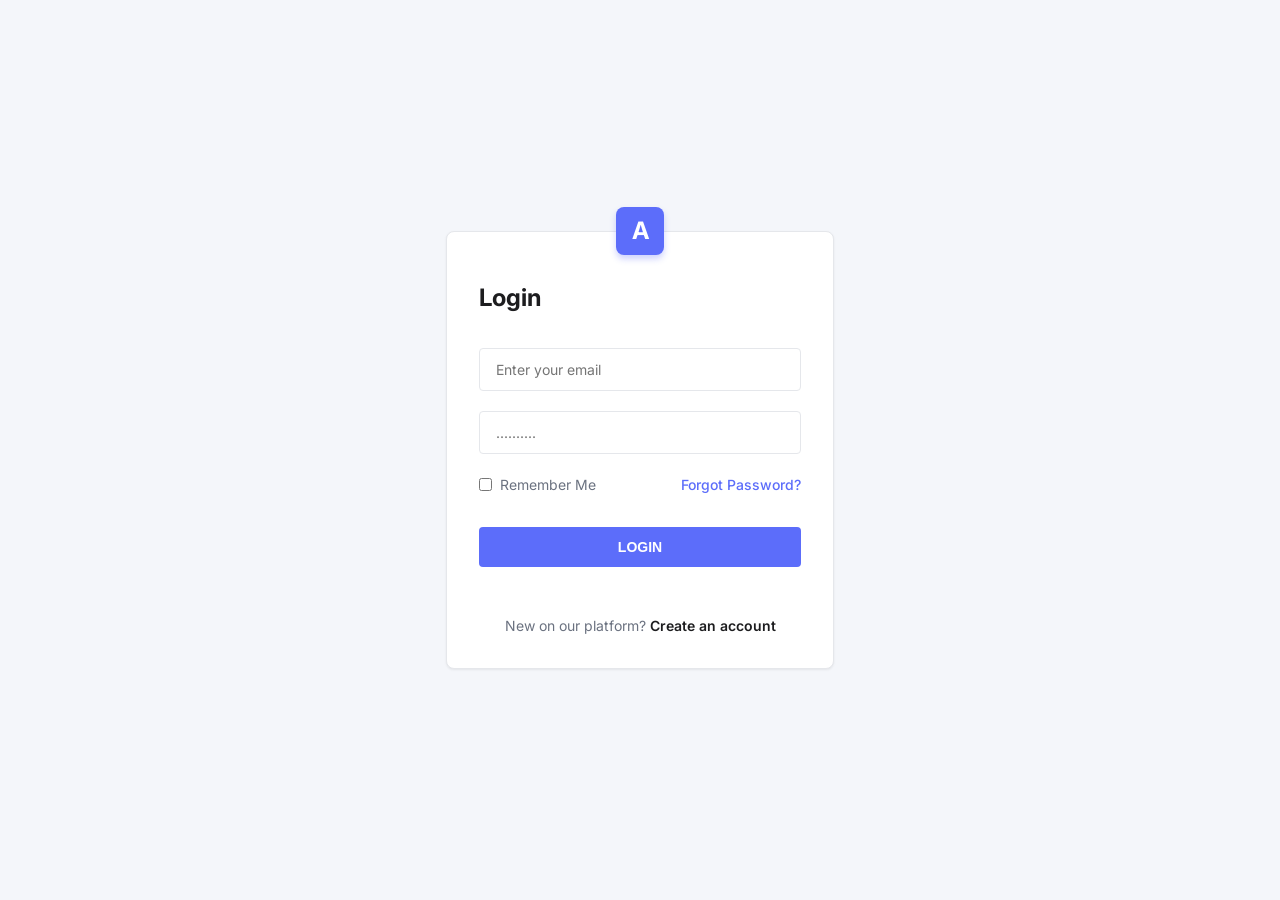
==== dashboard-admin/assessments.html @ 437afd2f "feat: Finalize Admin Dashboard with User Journey & Analytics" ====
<!DOCTYPE html>
<html lang="en">
<head>
  <meta charset="UTF-8" />
  <meta name="viewport" content="width=device-width, initial-scale=1.0" />
  <title>Assessments - Abrag Admin</title>
  <link href='https://unpkg.com/boxicons@2.1.4/css/boxicons.min.css' rel='stylesheet'>
  <link rel="stylesheet" href="styles.css" />
  <style>
    /* KPI Cards Row */
    .kpi-row { display: grid; grid-template-columns: repeat(4, 1fr); gap: 1rem; margin-bottom: 1.75rem; }
    .kpi-mini { background: var(--bg-surface); border-radius: 10px; padding: 1rem 1.25rem; border: 1px solid var(--border-color); }
    .kpi-mini .kpi-label { font-size: 0.75rem; color: var(--text-muted); text-transform: uppercase; letter-spacing: 0.05em; margin-bottom: 0.35rem; }
    .kpi-mini .kpi-value { font-size: 1.6rem; font-weight: 700; color: var(--text-main); line-height: 1; }
    .kpi-mini .kpi-sub { font-size: 0.75rem; color: var(--text-muted); margin-top: 0.3rem; }
    /* Journey Table */
    .journey-table { width: 100%; border-collapse: collapse; font-size: 0.875rem; }
    .journey-table th { text-align: left; font-size: 0.72rem; text-transform: uppercase; letter-spacing: 0.06em; color: var(--text-muted); padding: 0.65rem 1rem; border-bottom: 1px solid var(--border-color); font-weight: 600; background: var(--bg-body); }
    .journey-table td { padding: 0.85rem 1rem; border-bottom: 1px solid var(--border-color); vertical-align: middle; color: var(--text-main); }
    .journey-table tr:last-child td { border-bottom: none; }
    .journey-table tr:hover td { background: rgba(99,102,241,0.04); }
    /* Stage Checkmarks */
    .stages-row { display: flex; align-items: center; gap: 6px; }
    .stage-chip { width: 32px; height: 32px; border-radius: 8px; display: flex; align-items: center; justify-content: center; font-size: 0.95rem; flex-shrink: 0; position: relative; }
    .stage-chip.done { background: #d1fae5; }
    .stage-chip.done i { color: #059669; }
    .stage-chip.todo { background: var(--bg-body); border: 1.5px dashed var(--border-color); }
    .stage-chip.todo i { color: var(--text-muted); opacity: 0.5; }
    .stage-arrow { color: var(--border-color); font-size: 0.85rem; }
    /* Progress Bar */
    .prog-wrap { display: flex; align-items: center; gap: 0.5rem; }
    .prog-bar { flex: 1; height: 6px; border-radius: 3px; background: var(--bg-body); overflow: hidden; }
    .prog-fill { height: 100%; border-radius: 3px; background: linear-gradient(90deg, #6366f1, #4f46e5); transition: width 0.6s ease; }
    .prog-fill.full { background: linear-gradient(90deg, #10b981, #059669); }
    .prog-txt { font-size: 0.75rem; color: var(--text-muted); min-width: 32px; text-align: right; }
    /* User cell */
    .user-cell { display: flex; flex-direction: column; }
    .user-cell .uname { font-weight: 600; margin-bottom: 2px; }
    .user-cell .uemail { font-size: 0.76rem; color: var(--text-muted); }
    /* Video badge */
    .badge-video-yes { background: #d1fae5; color: #065f46; padding: 0.2rem 0.6rem; border-radius: 99px; font-size: 0.72rem; font-weight: 600; }
    .badge-video-no { background: var(--bg-body); color: var(--text-muted); padding: 0.2rem 0.6rem; border-radius: 99px; font-size: 0.72rem; font-weight: 600; border: 1px solid var(--border-color); }
    /* Tab Bar */
    .tab-bar { display: flex; gap: 2px; background: var(--bg-body); border: 1px solid var(--border-color); border-radius: 8px; padding: 3px; margin-bottom: 1.5rem; width: fit-content; }
    .tab-btn { padding: 0.45rem 1.1rem; border-radius: 6px; font-size: 0.84rem; font-weight: 500; cursor: pointer; border: none; background: transparent; color: var(--text-muted); transition: all 0.15s; }
    .tab-btn.active { background: var(--bg-surface); color: var(--text-main); box-shadow: 0 1px 3px rgba(0,0,0,0.08); }
    .empty-msg { text-align: center; padding: 3rem; color: var(--text-muted); }
    /* Data Table (from old design) */
    .table-card { background: var(--bg-surface); border-radius: 12px; border: 1px solid var(--border-color); overflow: hidden; margin-top: 1rem; }
    .table-controls { padding: 1.25rem 1.5rem; display: flex; justify-content: space-between; align-items: center; border-bottom: 1px solid var(--border-color); }
    .filters { display: flex; gap: 0.75rem; }
    .filters select { padding: 0.4rem 0.75rem; border-radius: 6px; border: 1px solid var(--border-color); background: var(--bg-body); color: var(--text-main); font-size: 0.85rem; }
    .data-table { width: 100%; border-collapse: collapse; font-size: 0.9rem; }
    .data-table th { text-align: left; padding: 1rem 1.5rem; font-size: 0.75rem; text-transform: uppercase; color: var(--text-muted); border-bottom: 1px solid var(--border-color); background: var(--bg-body); font-weight: 600; letter-spacing: 0.05em; }
    .data-table td { padding: 1rem 1.5rem; border-bottom: 1px solid var(--border-color); color: var(--text-main); vertical-align: middle; }
    .data-table tr:hover td { background: var(--bg-body); }
    .badge { padding: 0.25rem 0.75rem; border-radius: 99px; font-size: 0.75rem; font-weight: 600; text-transform: uppercase; letter-spacing: 0.05em; }
    .type-psychology { background: #e0e7ff; color: #4338ca; }
    .type-neuroscience { background: #cffafe; color: #0891b2; }
    .type-letter { background: #fef3c7; color: #b45309; }
    .type-astrology { background: #f3e8ff; color: #7e22ce; }
    .type-comprehensive { background: #d1fae5; color: #047857; }
    .action-btn { background: none; border: none; font-size: 0.85rem; cursor: pointer; display: inline-flex; align-items: center; gap: 0.4rem; padding: 0.4rem 0.8rem; border-radius: 6px; font-weight: 500; transition: all 0.2s; }
    .view-btn { color: #6366f1; background: #e0e7ff; }
    .delete-btn { color: #ef4444; background: #fee2e2; }
    /* Type breakdown inside KPI */
    .type-breakdown { display: flex; flex-direction: column; gap: 4px; margin-top: 0.4rem; }
    .type-row { display: flex; align-items: center; justify-content: space-between; font-size: 0.73rem; gap: 6px; }
    .type-row .type-name { color: var(--text-muted); white-space: nowrap; }
    .type-row .type-bar { flex: 1; height: 5px; border-radius: 3px; background: var(--bg-body); overflow: hidden; }
    .type-row .type-fill { height: 100%; border-radius: 3px; }
    .type-row .type-cnt { color: var(--text-main); font-weight: 600; min-width: 20px; text-align: right; }
  </style>
</head>
<body>
  <div class="app-layout">
    <aside class="sidebar" id="sidebar">
      <div class="sidebar-logo">ABRAG</div>
      <nav class="nav-menu">
        <a href="dashboard.html" class="nav-item"><i class='bx bx-desktop'></i> Dashboard</a>
        <div class="nav-divider"></div>
        <a href="users.html" class="nav-item"><i class='bx bx-group'></i> Users</a>
        <a href="assessments.html" class="nav-item active"><i class='bx bx-book-open'></i> Assessments</a>
        <a href="videos.html" class="nav-item"><i class='bx bx-video'></i> Videos</a>
        <div class="nav-divider"></div>
        <a href="settings.html" class="nav-item"><i class='bx bx-server'></i> System Health</a>
        <div class="nav-divider"></div>
        <a href="#" class="nav-item nav-logout" onclick="logout()"><i class='bx bx-log-out'></i> Logout</a>
      </nav>
    </aside>

    <main class="main-content">
      <header class="top-header">
        <div class="header-left">
          <button class="btn-icon" id="toggleSidebar"><i class='bx bx-menu'></i></button>
        </div>
        <div class="header-right">
          <button class="btn-icon" id="toggleTheme"><i class='bx bx-moon'></i></button>
          <div class="user-profile"><div class="avatar"><i class='bx bx-user'></i></div></div>
        </div>
      </header>

      <div class="dashboard-body">
        <div class="dashboard-header-info">
          <div class="breadcrumb"><strong>Assessments</strong> <span>|</span> User Journey Tracker</div>
        </div>

        <!-- KPI Row -->
        <div class="kpi-row">
          <div class="kpi-mini">
            <div class="kpi-label"><i class='bx bx-group'></i> Users Assessed</div>
            <div class="kpi-value" id="kpiUsersAssessed">—</div>
            <div class="kpi-sub">Started at least 1 stage</div>
          </div>
          <div class="kpi-mini" style="grid-column: span 2;">
            <div class="kpi-label"><i class='bx bx-book-open'></i> Assessments by Type</div>
            <div class="type-breakdown" id="kpiTypeBreakdown">
              <div style="color:var(--text-muted);font-size:0.8rem;">Loading...</div>
            </div>
          </div>
          <div class="kpi-mini">
            <div class="kpi-label"><i class='bx bx-trophy'></i> Fully Completed</div>
            <div class="kpi-value" id="kpiCompleted">—</div>
            <div class="kpi-sub">All 5 stages done</div>
          </div>
          <div class="kpi-mini">
            <div class="kpi-label"><i class='bx bx-video'></i> With Video</div>
            <div class="kpi-value" id="kpiVideo">—</div>
            <div class="kpi-sub">Generated comprehensive video</div>
          </div>
        </div>

        <!-- Tab Bar -->
        <div class="tab-bar">
          <button class="tab-btn active" onclick="switchTab('journey', this)"><i class='bx bx-map-alt'></i> Journey View</button>
          <button class="tab-btn" onclick="switchTab('records', this)"><i class='bx bx-list-ul'></i> All Records</button>
        </div>

        <!-- JOURNEY VIEW TAB -->
        <div id="tabJourney">
          <div class="table-card">
            <table class="journey-table">
              <thead>
                <tr>
                  <th style="width: 220px;">User</th>
                  <th>Journey Progress</th>
                  <th style="width: 100px;">Stages</th>
                  <th style="width: 80px;">Video</th>
                  <th style="width: 120px;">Last Active</th>
                </tr>
              </thead>
              <tbody id="journeyTableBody">
                <tr><td colspan="5" class="empty-msg"><i class='bx bx-loader-alt bx-spin'></i> Loading...</td></tr>
              </tbody>
            </table>
          </div>
        </div>

        <!-- ALL RECORDS TAB -->
        <div id="tabRecords" style="display:none;">
          <div class="table-card">
            <div class="table-controls">
              <h2 style="font-size: 1rem; font-weight: 600;">All Assessment Records</h2>
              <div class="filters">
                <select id="typeFilter" onchange="filterRecords()">
                  <option value="all">All Types</option>
                  <option value="psychology">Psychology</option>
                  <option value="neuroscience">Neuroscience</option>
                  <option value="letter">Letter</option>
                  <option value="astrology">Astrology</option>
                  <option value="comprehensive">Comprehensive</option>
                </select>
                <select id="videoFilter" onchange="filterRecords()">
                  <option value="all">All</option>
                  <option value="yes">Has Video</option>
                  <option value="no">No Video</option>
                </select>
              </div>
            </div>
            <table class="data-table">
              <thead>
                <tr>
                  <th>Date</th>
                  <th>User</th>
                  <th>Type</th>
                  <th>Video</th>
                  <th>Actions</th>
                </tr>
              </thead>
              <tbody id="recordsTableBody">
                <tr><td colspan="5" class="empty-msg"><i class='bx bx-loader-alt bx-spin'></i> Loading...</td></tr>
              </tbody>
            </table>
          </div>
        </div>

      </div>
    </main>
  </div>

  <!-- Result Modal -->
  <div id="resultModal" style="display:none;position:fixed;inset:0;background:rgba(0,0,0,0.5);z-index:1000;display:none;align-items:center;justify-content:center;">
    <div style="background:var(--bg-surface);border-radius:12px;padding:2rem;max-width:700px;width:95%;max-height:80vh;overflow-y:auto;position:relative;">
      <button onclick="closeModal()" style="position:absolute;top:1rem;right:1rem;background:none;border:none;font-size:1.4rem;cursor:pointer;color:var(--text-muted);">×</button>
      <h3 style="margin-bottom:1rem;font-size:1rem;" id="modalTitle">Assessment Result</h3>
      <pre id="modalContent" style="font-size:0.78rem;background:var(--bg-body);padding:1rem;border-radius:8px;overflow:auto;max-height:50vh;white-space:pre-wrap;"></pre>
    </div>
  </div>

  <script src="app.js"></script>
  <script>
    const STAGES = ['psychology', 'neuroscience', 'letter', 'astrology', 'comprehensive'];
    const STAGE_ICONS = { psychology: 'bx-brain', neuroscience: 'bx-network-chart', letter: 'bx-text', astrology: 'bx-star', comprehensive: 'bx-trophy' };
    const STAGE_LABELS = { psychology: 'Psychology', neuroscience: 'Neuroscience', letter: 'Letter', astrology: 'Astrology', comprehensive: 'Comprehensive' };

    let allRecords = [];
    let currentTab = 'journey';

    document.addEventListener('DOMContentLoaded', () => {
      requireAuth();
      loadJourney();
      loadRecords();
    });

    function switchTab(tab, btn) {
      currentTab = tab;
      document.querySelectorAll('.tab-btn').forEach(b => b.classList.remove('active'));
      btn.classList.add('active');
      document.getElementById('tabJourney').style.display = tab === 'journey' ? '' : 'none';
      document.getElementById('tabRecords').style.display = tab === 'records' ? '' : 'none';
    }

    async function loadJourney() {
      try {
        const res = await apiFetch('/admin/assessments/journey');
        if (!res) return;
        const data = await res.json();

        // KPIs
        document.getElementById('kpiUsersAssessed').textContent = data.length;
        const fullyDone = data.filter(u => u.completed_count === 5).length;
        document.getElementById('kpiCompleted').textContent = fullyDone;
        const withVideo = data.filter(u => u.has_video).length;
        document.getElementById('kpiVideo').textContent = withVideo;

        const tbody = document.getElementById('journeyTableBody');
        if (!data.length) {
          tbody.innerHTML = `<tr><td colspan="5" class="empty-msg">No assessments found yet.</td></tr>`;
          return;
        }

        tbody.innerHTML = data.map(user => {
          const stagesHtml = STAGES.map((stage, i) => {
            const done = user.stages[stage];
            const arrow = i < STAGES.length - 1 ? `<i class='bx bx-chevron-right stage-arrow'></i>` : '';
            return `
              <div class="stage-chip ${done ? 'done' : 'todo'}" title="${STAGE_LABELS[stage]}">
                <i class='bx ${STAGE_ICONS[stage]}'></i>
              </div>${arrow}
            `;
          }).join('');

          const pct = Math.round((user.completed_count / user.total_stages) * 100);
          const isFull = user.completed_count === user.total_stages;
          const lastActive = user.last_activity
            ? new Date(user.last_activity).toLocaleDateString('en', { month: 'short', day: 'numeric' })
            : '—';

          return `
            <tr>
              <td>
                <div class="user-cell">
                  <span class="uname">${user.name}</span>
                  <span class="uemail">${user.email}</span>
                </div>
              </td>
              <td>
                <div style="display: flex; flex-direction: column; gap: 0.4rem;">
                  <div class="stages-row">${stagesHtml}</div>
                  <div class="prog-wrap">
                    <div class="prog-bar">
                      <div class="prog-fill ${isFull ? 'full' : ''}" style="width:${pct}%"></div>
                    </div>
                    <span class="prog-txt">${pct}%</span>
                  </div>
                </div>
              </td>
              <td style="font-size: 0.8rem; font-weight: 600; color: ${isFull ? '#059669' : 'var(--text-muted)'};">
                ${user.completed_count} / ${user.total_stages}
              </td>
              <td>
                <span class="${user.has_video ? 'badge-video-yes' : 'badge-video-no'}">
                  ${user.has_video ? '🎬 Yes' : '—'}
                </span>
              </td>
              <td style="font-size: 0.78rem; color: var(--text-muted);">${lastActive}</td>
            </tr>
          `;
        }).join('');

      } catch (e) {
        console.error('Journey load error:', e);
      }
    }

    async function loadRecords() {
      try {
        const res = await apiFetch('/admin/assessments');
        if (!res) return;
        allRecords = await res.json();

        // Per-type breakdown KPI
        const TYPE_COLORS = {
          psychology:   '#6366f1',
          neuroscience: '#06b6d4',
          letter:       '#f59e0b',
          astrology:    '#8b5cf6',
          comprehensive:'#10b981'
        };
        const typeCounts = {};
        STAGES.forEach(s => typeCounts[s] = 0);
        allRecords.forEach(r => {
          const t = r.type ? r.type.toLowerCase() : 'other';
          if (typeCounts[t] !== undefined) typeCounts[t]++;
        });
        const maxCount = Math.max(...Object.values(typeCounts), 1);
        const breakdownEl = document.getElementById('kpiTypeBreakdown');
        breakdownEl.innerHTML = STAGES.map(stage => {
          const count = typeCounts[stage] || 0;
          const pct = Math.round((count / maxCount) * 100);
          const color = TYPE_COLORS[stage] || '#6366f1';
          return `
            <div class="type-row">
              <span class="type-name">${STAGE_LABELS[stage]}</span>
              <div class="type-bar"><div class="type-fill" style="width:${pct}%;background:${color};"></div></div>
              <span class="type-cnt">${count}</span>
            </div>
          `;
        }).join('');

        renderRecords(allRecords);
      } catch (e) {
        console.error('Records load error:', e);
      }
    }

    function filterRecords() {
      const type = document.getElementById('typeFilter').value;
      const video = document.getElementById('videoFilter').value;
      let filtered = allRecords;
      if (type !== 'all') filtered = filtered.filter(r => r.type === type);
      if (video === 'yes') filtered = filtered.filter(r => r.has_video);
      if (video === 'no') filtered = filtered.filter(r => !r.has_video);
      renderRecords(filtered);
    }

    function renderRecords(records) {
      const tbody = document.getElementById('recordsTableBody');
      if (!records.length) {
        tbody.innerHTML = `<tr><td colspan="5" class="empty-msg">No records found.</td></tr>`;
        return;
      }
      tbody.innerHTML = records.map(r => `
        <tr>
          <td style="font-size:0.8rem;color:var(--text-muted);">${new Date(r.created_at).toLocaleString()}</td>
          <td>
            <div class="user-cell">
              <span class="uname">${r.user_name}</span>
              <span class="uemail">${r.user_email}</span>
            </div>
          </td>
          <td><span class="badge type-${r.type}">${r.type}</span></td>
          <td><span class="${r.has_video ? 'badge-video-yes' : 'badge-video-no'}">${r.has_video ? '🎬 Yes' : '—'}</span></td>
          <td style="display:flex;gap:0.5rem;">
            <button class="action-btn view-btn" onclick="viewResult('${r.id}', '${r.user_name}')"><i class='bx bx-show'></i> View</button>
            <button class="action-btn delete-btn" onclick="deleteRecord('${r.id}')"><i class='bx bx-trash'></i></button>
          </td>
        </tr>
      `).join('');
    }

    async function viewResult(id, name) {
      document.getElementById('modalTitle').textContent = `Result — ${name}`;
      document.getElementById('modalContent').textContent = 'Loading...';
      document.getElementById('resultModal').style.display = 'flex';

      const res = await apiFetch(`/admin/assessments/${id}/result`);
      if (!res) return;
      const data = await res.json();
      document.getElementById('modalContent').textContent = JSON.stringify(data.result_data || data, null, 2);
    }

    async function deleteRecord(id) {
      if (!confirm('Delete this assessment record?')) return;
      const res = await apiFetch(`/admin/assessments/${id}`, { method: 'DELETE' });
      if (res && res.ok) { loadRecords(); loadJourney(); }
    }

    function closeModal() {
      document.getElementById('resultModal').style.display = 'none';
    }
  </script>
</body>
</html>
---- dashboard-admin/styles.css ----
@import url('https://fonts.googleapis.com/css2?family=Inter:wght@300;400;500;600;700&display=swap');

:root {
  /* Colors */
  --bg-body: #f4f6fa;
  --bg-surface: #ffffff;
  --primary-color: #5c6dfa; /* Adjusted to match screenshot purple-blue */
  --primary-hover: #4e5ee6;
  --text-main: #1d1d1f;
  --text-muted: #6b7280;
  --border-color: #e5e7eb;
  --sidebar-bg: #ffffff;
  --card-shadow: 0 1px 3px rgba(0,0,0,0.05), 0 1px 2px rgba(0,0,0,0.025);
  
  /* Fonts */
  --font-family: 'Inter', system-ui, -apple-system, sans-serif;
  
  /* Dimensions */
  --sidebar-width: 260px;
  --header-height: 64px;
}

* {
  margin: 0;
  padding: 0;
  box-sizing: border-box;
}

body {
  font-family: var(--font-family);
  background-color: var(--bg-body);
  color: var(--text-main);
  line-height: 1.5;
  -webkit-font-smoothing: antialiased;
}

/* --- Utility Classes --- */
.container { width: 100%; max-width: 1200px; margin: 0 auto; }
.d-flex { display: flex; }
.align-center { align-items: center; }
.justify-between { justify-content: space-between; }
.justify-center { justify-content: center; }
.flex-column { flex-direction: column; }
.w-100 { width: 100%; }
.text-center { text-align: center; }
.text-muted { color: var(--text-muted); }

/* --- Buttons --- */
.btn {
  display: inline-flex;
  align-items: center;
  justify-content: center;
  padding: 0.75rem 1.5rem;
  font-size: 0.875rem;
  font-weight: 600;
  border-radius: 4px;
  border: none;
  cursor: pointer;
  transition: all 0.2s ease;
  text-decoration: none;
}
.btn-primary { background-color: var(--primary-color); color: white; }
.btn-primary:hover { background-color: var(--primary-hover); }

.btn-icon {
  background: none;
  border: none;
  color: var(--text-muted);
  font-size: 1.25rem;
  cursor: pointer;
  padding: 0.5rem;
  border-radius: 50%;
  transition: background 0.2s, color 0.2s;
  display: flex;
  align-items: center;
  justify-content: center;
}
.btn-icon:hover {
  background: var(--bg-body);
  color: var(--text-main);
}

/* --- Forms --- */
.form-group { margin-bottom: 1.25rem; }
.form-control {
  width: 100%;
  padding: 0.75rem 1rem;
  font-size: 0.875rem;
  font-family: var(--font-family);
  border: 1px solid var(--border-color);
  border-radius: 4px;
  background-color: var(--bg-surface);
  transition: border-color 0.2s;
}
.form-control:focus { outline: none; border-color: var(--primary-color); }

/* --- Login Page --- */
.login-page {
  min-height: 100vh;
  display: flex;
  align-items: center;
  justify-content: center;
  background-color: var(--bg-body);
}

.login-card-wrapper {
  position: relative;
  width: 100%;
  max-width: 420px;
  padding: 0 1rem;
}

.logo-badge {
  position: absolute;
  top: -24px;
  left: 50%;
  transform: translateX(-50%);
  width: 48px;
  height: 48px;
  background-color: var(--primary-color);
  color: white;
  display: flex;
  align-items: center;
  justify-content: center;
  border-radius: 8px;
  font-size: 1.5rem;
  font-weight: 700;
  box-shadow: 0 4px 6px rgba(92, 109, 250, 0.3);
  z-index: 10;
}

.login-card {
  background: var(--bg-surface);
  border-radius: 8px;
  padding: 3rem 2rem 2rem;
  box-shadow: var(--card-shadow);
  border: 1px solid var(--border-color);
}

.login-card h2 {
  font-size: 1.5rem;
  font-weight: 700;
  margin-bottom: 2rem;
  color: var(--text-main);
}

.login-options {
  display: flex;
  justify-content: space-between;
  align-items: center;
  font-size: 0.875rem;
  margin-bottom: 2rem;
}

.checkbox-label {
  display: flex;
  align-items: center;
  gap: 0.5rem;
  color: var(--text-muted);
  cursor: pointer;
}

.forgot-link {
  color: var(--primary-color);
  text-decoration: none;
  font-weight: 500;
}
.forgot-link:hover { text-decoration: underline; }

.login-footer {
  margin-top: 3rem;
  text-align: center;
  font-size: 0.875rem;
  color: var(--text-muted);
}
.login-footer a {
  color: var(--text-main);
  font-weight: 600;
  text-decoration: none;
}

/* --- App Layout (Dashboard) --- */
.app-layout {
  display: flex;
  min-height: 100vh;
  background-color: var(--bg-body);
}

/* Sidebar */
.sidebar {
  width: var(--sidebar-width);
  background-color: var(--sidebar-bg);
  border-right: 1px solid var(--border-color);
  display: flex;
  flex-direction: column;
  position: sticky;
  top: 0;
  height: 100vh;
  transition: width 0.3s ease;
}

.sidebar-logo {
  height: var(--header-height);
  display: flex;
  align-items: center;
  padding: 0 1.5rem;
  font-size: 1.25rem;
  font-weight: 800;
  color: var(--text-main);
  border-bottom: 1px solid var(--border-color);
  letter-spacing: 1.5px;
  text-transform: uppercase;
}

.nav-menu {
  flex: 1;
  padding: 1.5rem 0;
  overflow-y: auto;
}

.nav-item {
  display: flex;
  align-items: center;
  padding: 0.75rem 1.5rem;
  color: var(--text-muted);
  text-decoration: none;
  font-weight: 500;
  font-size: 0.875rem;
  transition: all 0.2s;
  gap: 1rem;
}

.nav-item i {
  font-size: 1.25rem;
  color: var(--text-muted);
  transition: color 0.2s;
}

.nav-item:hover {
  background-color: var(--bg-body);
  color: var(--text-main);
}
.nav-item:hover i { color: var(--text-main); }

.nav-item.active {
  background-color: rgba(92, 109, 250, 0.08); /* Primary semi-transparent */
  color: var(--primary-color);
  border-left: 3px solid var(--primary-color);
  padding-left: calc(1.5rem - 3px);
}
.nav-item.active i { color: var(--primary-color); }

.nav-divider {
  height: 1px;
  background-color: var(--border-color);
  margin: 1rem 1.5rem;
}

.nav-section-title {
  padding: 0 1.5rem;
  font-size: 0.75rem;
  text-transform: uppercase;
  color: #adb5bd;
  margin-bottom: 0.5rem;
  margin-top: 1rem;
  font-weight: 600;
  letter-spacing: 0.5px;
}

/* Main Content */
.main-content {
  flex: 1;
  display: flex;
  flex-direction: column;
  min-width: 0; /* Prevents overflow */
}

/* Header */
.top-header {
  height: var(--header-height);
  padding: 0 1.5rem;
  background-color: var(--bg-surface);
  border-bottom: 1px solid var(--border-color);
  display: flex;
  align-items: center;
  justify-content: space-between;
  position: sticky;
  top: 0;
  z-index: 10;
}

.header-left {
  display: flex;
  align-items: center;
  gap: 1rem;
}

.header-right {
  display: flex;
  align-items: center;
  gap: 0.5rem;
}

.user-profile {
  display: flex;
  align-items: center;
  gap: 0.5rem;
  cursor: pointer;
  margin-left: 1rem;
}

.avatar {
  width: 32px;
  height: 32px;
  border-radius: 50%;
  background-color: var(--border-color);
  display: flex;
  align-items: center;
  justify-content: center;
  overflow: hidden;
  color: var(--text-muted);
}
.avatar i { font-size: 1.25rem; }

/* Dashboard Body */
.dashboard-body {
  padding: 1.5rem 2rem;
  flex: 1;
  overflow-y: auto;
}

.dashboard-header-info {
  display: flex;
  justify-content: space-between;
  align-items: center;
  margin-bottom: 1.5rem;
}

.breadcrumb {
  font-size: 0.875rem;
  color: var(--text-muted);
}
.breadcrumb strong { color: var(--text-main); margin-right: 0.5rem; }
.breadcrumb span { margin: 0 0.25rem; }

.date-time-display {
  font-size: 0.875rem;
  color: var(--text-muted);
  background: var(--bg-surface);
  padding: 0.5rem 1rem;
  border-radius: 4px;
  border: 1px solid var(--border-color);
  box-shadow: var(--card-shadow);
}

/* Welcome Banner */
.welcome-banner {
  background: linear-gradient(135deg, #7c88ff, #5c6dfa);
  border-radius: 8px;
  padding: 2.5rem 2rem;
  color: white;
  display: flex;
  justify-content: space-between;
  align-items: center;
  margin-bottom: 2rem;
}

.welcome-banner-text h1 {
  font-size: 1.75rem;
  font-weight: 600;
  margin-bottom: 0.5rem;
}

.welcome-banner-text p {
  opacity: 0.9;
  font-size: 0.875rem;
}

.banner-icon {
  font-size: 3rem;
  opacity: 0.5;
}

/* KPI Cards */
.kpi-grid {
  display: grid;
  grid-template-columns: repeat(auto-fit, minmax(240px, 1fr));
  gap: 1.5rem;
  margin-bottom: 2rem;
}

.kpi-card {
  background: var(--bg-surface);
  border-radius: 8px;
  padding: 1.5rem;
  display: flex;
  align-items: center;
  gap: 1.5rem;
  box-shadow: var(--card-shadow);
  border: 1px solid var(--border-color);
  transition: transform 0.2s ease, box-shadow 0.2s ease;
}

.kpi-card:hover {
  transform: translateY(-2px);
  box-shadow: 0 6px 16px rgba(0,0,0,0.06);
}

.kpi-icon-wrap {
  width: 56px;
  height: 56px;
  border-radius: 50%;
  border: 1px solid var(--border-color);
  display: flex;
  align-items: center;
  justify-content: center;
  font-size: 1.5rem;
}

.kpi-icon-1 { color: #5c6dfa; }
.kpi-icon-2 { color: #10b981; }
.kpi-icon-3 { color: #f59e0b; }
.kpi-icon-4 { color: #0ea5e9; }

.kpi-info h3 {
  font-size: 1.5rem;
  font-weight: 700;
  margin-bottom: 0.25rem;
  color: var(--text-main);
}

.kpi-info p {
  color: var(--text-muted);
  font-size: 0.875rem;
  font-weight: 600;
}

/* --- Sidebar Collapsed --- */
.sidebar.collapsed {
  width: 72px;
}
.sidebar.collapsed .sidebar-logo {
  font-size: 0;
  padding: 0;
  justify-content: center;
}
.sidebar.collapsed .sidebar-logo::after {
  content: 'A';
  font-size: 1.1rem;
  font-weight: 800;
  color: var(--primary-color);
}
.sidebar.collapsed .nav-item span,
.sidebar.collapsed .nav-divider {
  display: none;
}
.sidebar.collapsed .nav-item {
  justify-content: center;
  padding: 0.875rem;
  gap: 0;
}
.sidebar.collapsed .nav-section-title { display: none; }

/* --- Logout Nav Item --- */
.nav-logout {
  color: #dc2626 !important;
  margin-top: auto;
}
.nav-logout i { color: #dc2626 !important; }
.nav-logout:hover { background: #fee2e2 !important; }

/* --- Dark Mode --- */
body.dark-mode {
  --bg-body: #0f1117;
  --bg-surface: #1a1d27;
  --text-main: #e5e7eb;
  --text-muted: #9ca3af;
  --border-color: #2d3148;
  --sidebar-bg: #1a1d27;
  --card-shadow: 0 1px 3px rgba(0,0,0,0.3);
}
body.dark-mode .form-control {
  background: #1a1d27;
  color: var(--text-main);
}
body.dark-mode .filters select {
  background: var(--bg-surface);
  color: var(--text-main);
  border-color: var(--border-color);
}
body.dark-mode .badge-success { background: #064e3b; color: #6ee7b7; }
body.dark-mode .badge-danger  { background: #7f1d1d; color: #fca5a5; }
body.dark-mode .badge-gray    { background: #1f2937; color: #9ca3af; }
body.dark-mode .badge-blue    { background: #1e3a5f; color: #93c5fd; }
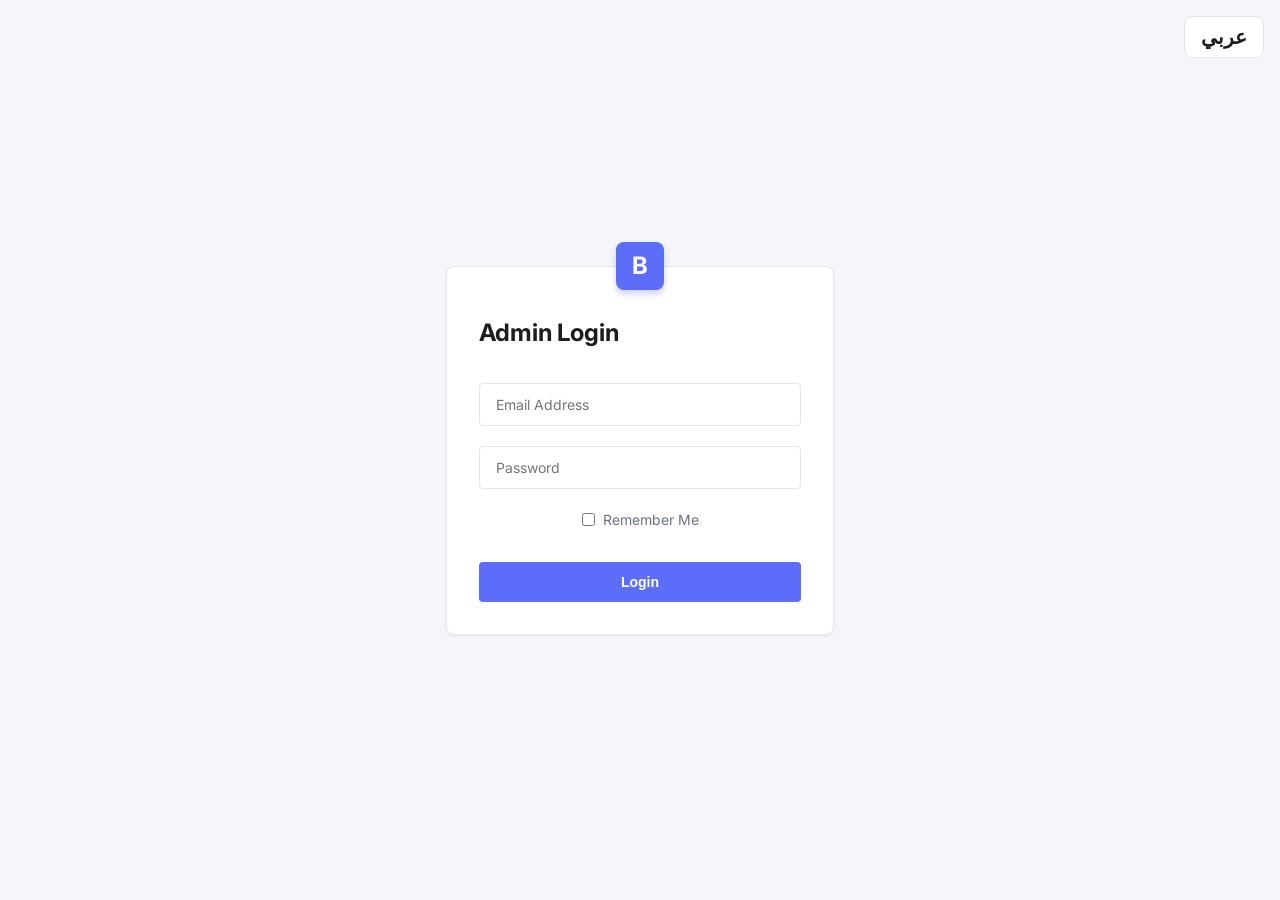
==== commit 155c4efa: "feat: complete bilingual support, branding as Bayt Al Hayat, and project description" ====
--- a/dashboard-admin/assessments.html
+++ b/dashboard-admin/assessments.html
@@ -3,9 +3,10 @@
 <head>
   <meta charset="UTF-8" />
   <meta name="viewport" content="width=device-width, initial-scale=1.0" />
-  <title>Assessments - Abrag Admin</title>
+  <title>Assessments - بيت الحياة</title>
   <link href='https://unpkg.com/boxicons@2.1.4/css/boxicons.min.css' rel='stylesheet'>
   <link rel="stylesheet" href="styles.css" />
+  <script src="i18n.js?v=3"></script>
   <style>
     /* KPI Cards Row */
     .kpi-row { display: grid; grid-template-columns: repeat(4, 1fr); gap: 1rem; margin-bottom: 1.75rem; }
@@ -75,17 +76,19 @@
 <body>
   <div class="app-layout">
     <aside class="sidebar" id="sidebar">
-      <div class="sidebar-logo">ABRAG</div>
+      <div class="sidebar-logo" data-i18n="sidebar-logo">Bayt Al Hayat</div>
       <nav class="nav-menu">
-        <a href="dashboard.html" class="nav-item"><i class='bx bx-desktop'></i> Dashboard</a>
+        <a href="dashboard.html" class="nav-item"><i class='bx bx-desktop'></i> <span data-i18n="nav-dashboard">Dashboard</span></a>
         <div class="nav-divider"></div>
-        <a href="users.html" class="nav-item"><i class='bx bx-group'></i> Users</a>
-        <a href="assessments.html" class="nav-item active"><i class='bx bx-book-open'></i> Assessments</a>
-        <a href="videos.html" class="nav-item"><i class='bx bx-video'></i> Videos</a>
+        <a href="users.html" class="nav-item"><i class='bx bx-group'></i> <span data-i18n="nav-users">Users</span></a>
+        <a href="assessments.html" class="nav-item active"><i class='bx bx-book-open'></i> <span data-i18n="nav-assessments">Assessments</span></a>
+        <a href="videos.html" class="nav-item"><i class='bx bx-video'></i> <span data-i18n="nav-videos">Videos</span></a>
+        <a href="payments.html" class="nav-item"><i class='bx bx-dollar-circle'></i> <span data-i18n="nav-payments">Payments</span></a>
+
         <div class="nav-divider"></div>
-        <a href="settings.html" class="nav-item"><i class='bx bx-server'></i> System Health</a>
+        <a href="settings.html" class="nav-item"><i class='bx bx-cog'></i> <span data-i18n="nav-settings">Settings</span></a>
         <div class="nav-divider"></div>
-        <a href="#" class="nav-item nav-logout" onclick="logout()"><i class='bx bx-log-out'></i> Logout</a>
+        <a href="#" class="nav-item nav-logout" onclick="logout()"><i class='bx bx-log-out'></i> <span data-i18n="nav-logout">Logout</span></a>
       </nav>
     </aside>
 
@@ -95,6 +98,7 @@
           <button class="btn-icon" id="toggleSidebar"><i class='bx bx-menu'></i></button>
         </div>
         <div class="header-right">
+          <button class="btn-icon" id="toggleLanguage" title="Switch Language"><span>عربي</span></button>
           <button class="btn-icon" id="toggleTheme"><i class='bx bx-moon'></i></button>
           <div class="user-profile"><div class="avatar"><i class='bx bx-user'></i></div></div>
         </div>
@@ -102,38 +106,38 @@
 
       <div class="dashboard-body">
         <div class="dashboard-header-info">
-          <div class="breadcrumb"><strong>Assessments</strong> <span>|</span> User Journey Tracker</div>
+          <div class="breadcrumb"><strong data-i18n="breadcrumb-assessments">Assessments</strong> <span>|</span> <span data-i18n="breadcrumb-logs">Logs</span></div>
         </div>
 
         <!-- KPI Row -->
         <div class="kpi-row">
           <div class="kpi-mini">
-            <div class="kpi-label"><i class='bx bx-group'></i> Users Assessed</div>
+            <div class="kpi-label" data-i18n="kpi-users-assessed"><i class='bx bx-group'></i> Users Assessed</div>
             <div class="kpi-value" id="kpiUsersAssessed">—</div>
-            <div class="kpi-sub">Started at least 1 stage</div>
+            <div class="kpi-sub" data-i18n="sub-started-at-least-1">Started at least 1 stage</div>
           </div>
           <div class="kpi-mini" style="grid-column: span 2;">
-            <div class="kpi-label"><i class='bx bx-book-open'></i> Assessments by Type</div>
+            <div class="kpi-label" data-i18n="kpi-assessments-type"><i class='bx bx-book-open'></i> Assessments by Type</div>
             <div class="type-breakdown" id="kpiTypeBreakdown">
               <div style="color:var(--text-muted);font-size:0.8rem;">Loading...</div>
             </div>
           </div>
           <div class="kpi-mini">
-            <div class="kpi-label"><i class='bx bx-trophy'></i> Fully Completed</div>
+            <div class="kpi-label" data-i18n="kpi-fully-completed"><i class='bx bx-trophy'></i> Fully Completed</div>
             <div class="kpi-value" id="kpiCompleted">—</div>
-            <div class="kpi-sub">All 5 stages done</div>
+            <div class="kpi-sub" data-i18n="sub-all-5-done">All 5 stages done</div>
           </div>
           <div class="kpi-mini">
-            <div class="kpi-label"><i class='bx bx-video'></i> With Video</div>
+            <div class="kpi-label" data-i18n="kpi-with-video"><i class='bx bx-video'></i> With Video</div>
             <div class="kpi-value" id="kpiVideo">—</div>
-            <div class="kpi-sub">Generated comprehensive video</div>
+            <div class="kpi-sub" data-i18n="sub-gen-video">Generated comprehensive video</div>
           </div>
         </div>
 
         <!-- Tab Bar -->
         <div class="tab-bar">
-          <button class="tab-btn active" onclick="switchTab('journey', this)"><i class='bx bx-map-alt'></i> Journey View</button>
-          <button class="tab-btn" onclick="switchTab('records', this)"><i class='bx bx-list-ul'></i> All Records</button>
+          <button class="tab-btn active" onclick="switchTab('journey', this)"><i class='bx bx-map-alt'></i> <span data-i18n="journey-title-short">Journey View</span></button>
+          <button class="tab-btn" onclick="switchTab('records', this)"><i class='bx bx-list-ul'></i> <span data-i18n="all-records">All Records</span></button>
         </div>
 
         <!-- JOURNEY VIEW TAB -->
@@ -142,11 +146,11 @@
             <table class="journey-table">
               <thead>
                 <tr>
-                  <th style="width: 220px;">User</th>
-                  <th>Journey Progress</th>
-                  <th style="width: 100px;">Stages</th>
-                  <th style="width: 80px;">Video</th>
-                  <th style="width: 120px;">Last Active</th>
+                  <th style="width: 220px;" data-i18n="table-user">User</th>
+                  <th data-i18n="table-journey-progress">Journey Progress</th>
+                  <th style="width: 100px;" data-i18n="table-stages">Stages</th>
+                  <th style="width: 80px;" data-i18n="table-video">Video</th>
+                  <th style="width: 120px;" data-i18n="table-last-active">Last Active</th>
                 </tr>
               </thead>
               <tbody id="journeyTableBody">
@@ -160,31 +164,31 @@
         <div id="tabRecords" style="display:none;">
           <div class="table-card">
             <div class="table-controls">
-              <h2 style="font-size: 1rem; font-weight: 600;">All Assessment Records</h2>
+              <h2 style="font-size: 1rem; font-weight: 600;" data-i18n="all-assessment-records">All Assessment Records</h2>
               <div class="filters">
                 <select id="typeFilter" onchange="filterRecords()">
-                  <option value="all">All Types</option>
-                  <option value="psychology">Psychology</option>
-                  <option value="neuroscience">Neuroscience</option>
-                  <option value="letter">Letter</option>
-                  <option value="astrology">Astrology</option>
-                  <option value="comprehensive">Comprehensive</option>
+                  <option value="all" data-i18n="filter-all-types">All Types</option>
+                  <option value="psychology" data-i18n="type-psychology">Psychology</option>
+                  <option value="neuroscience" data-i18n="type-neuroscience">Neuroscience</option>
+                  <option value="letter" data-i18n="type-letter">Letter</option>
+                  <option value="astrology" data-i18n="type-astrology">Astrology</option>
+                  <option value="comprehensive" data-i18n="type-comprehensive">Comprehensive</option>
                 </select>
                 <select id="videoFilter" onchange="filterRecords()">
-                  <option value="all">All</option>
-                  <option value="yes">Has Video</option>
-                  <option value="no">No Video</option>
+                  <option value="all" data-i18n="filter-all">All</option>
+                  <option value="yes" data-i18n="filter-has-video">Has Video</option>
+                  <option value="no" data-i18n="filter-no-video">No Video</option>
                 </select>
               </div>
             </div>
             <table class="data-table">
               <thead>
                 <tr>
-                  <th>Date</th>
-                  <th>User</th>
-                  <th>Type</th>
-                  <th>Video</th>
-                  <th>Actions</th>
+                  <th data-i18n="table-date">Date</th>
+                  <th data-i18n="table-user">User</th>
+                  <th data-i18n="table-type">Type</th>
+                  <th data-i18n="table-video">Video</th>
+                  <th data-i18n="table-actions">Actions</th>
                 </tr>
               </thead>
               <tbody id="recordsTableBody">
@@ -207,11 +211,11 @@
     </div>
   </div>
 
-  <script src="app.js"></script>
+  <script src="app.js?v=3"></script>
   <script>
-    const STAGES = ['psychology', 'neuroscience', 'letter', 'astrology', 'comprehensive'];
-    const STAGE_ICONS = { psychology: 'bx-brain', neuroscience: 'bx-network-chart', letter: 'bx-text', astrology: 'bx-star', comprehensive: 'bx-trophy' };
-    const STAGE_LABELS = { psychology: 'Psychology', neuroscience: 'Neuroscience', letter: 'Letter', astrology: 'Astrology', comprehensive: 'Comprehensive' };
+    const STAGES = ['letter', 'astrology', 'psychology', 'neuroscience', 'comprehensive'];
+    const STAGE_ICONS = { letter: 'bx-text', astrology: 'bx-star', psychology: 'bx-brain', neuroscience: 'bx-network-chart', comprehensive: 'bx-trophy' };
+    const STAGE_LABELS = { letter: 'Letter', astrology: 'Astrology', psychology: 'Psychology', neuroscience: 'Neuroscience', comprehensive: 'Comprehensive' };
 
     let allRecords = [];
     let currentTab = 'journey';
@@ -220,6 +224,7 @@
       requireAuth();
       loadJourney();
       loadRecords();
+      if (window.applyTranslations) window.applyTranslations();
     });
 
     function switchTab(tab, btn) {
@@ -228,6 +233,7 @@
       btn.classList.add('active');
       document.getElementById('tabJourney').style.display = tab === 'journey' ? '' : 'none';
       document.getElementById('tabRecords').style.display = tab === 'records' ? '' : 'none';
+      if (window.applyTranslations) window.applyTranslations();
     }
 
     async function loadJourney() {
@@ -245,7 +251,7 @@
 
         const tbody = document.getElementById('journeyTableBody');
         if (!data.length) {
-          tbody.innerHTML = `<tr><td colspan="5" class="empty-msg">No assessments found yet.</td></tr>`;
+          tbody.innerHTML = `<tr><td colspan="5" class="empty-msg" data-i18n="no-assessments-found">No assessments found yet.</td></tr>`;
           return;
         }
 
@@ -290,13 +296,14 @@
               </td>
               <td>
                 <span class="${user.has_video ? 'badge-video-yes' : 'badge-video-no'}">
-                  ${user.has_video ? '🎬 Yes' : '—'}
+                  ${user.has_video ? '<span data-i18n="video-yes">🎬 Yes</span>' : '<span data-i18n="video-no">—</span>'}
                 </span>
               </td>
               <td style="font-size: 0.78rem; color: var(--text-muted);">${lastActive}</td>
             </tr>
           `;
         }).join('');
+        if (window.applyTranslations) window.applyTranslations();
 
       } catch (e) {
         console.error('Journey load error:', e);
@@ -331,7 +338,7 @@
           const color = TYPE_COLORS[stage] || '#6366f1';
           return `
             <div class="type-row">
-              <span class="type-name">${STAGE_LABELS[stage]}</span>
+              <span class="type-name" data-i18n="type-${stage}">${STAGE_LABELS[stage]}</span>
               <div class="type-bar"><div class="type-fill" style="width:${pct}%;background:${color};"></div></div>
               <span class="type-cnt">${count}</span>
             </div>
@@ -339,6 +346,7 @@
         }).join('');
 
         renderRecords(allRecords);
+        if (window.applyTranslations) window.applyTranslations();
       } catch (e) {
         console.error('Records load error:', e);
       }
@@ -357,7 +365,7 @@
     function renderRecords(records) {
       const tbody = document.getElementById('recordsTableBody');
       if (!records.length) {
-        tbody.innerHTML = `<tr><td colspan="5" class="empty-msg">No records found.</td></tr>`;
+        tbody.innerHTML = `<tr><td colspan="5" class="empty-msg" data-i18n="no-records-found">No records found.</td></tr>`;
         return;
       }
       tbody.innerHTML = records.map(r => `
@@ -370,13 +378,14 @@
             </div>
           </td>
           <td><span class="badge type-${r.type}">${r.type}</span></td>
-          <td><span class="${r.has_video ? 'badge-video-yes' : 'badge-video-no'}">${r.has_video ? '🎬 Yes' : '—'}</span></td>
+          <td><span class="${r.has_video ? 'badge-video-yes' : 'badge-video-no'}">${r.has_video ? '<span data-i18n="video-yes">🎬 Yes</span>' : '<span data-i18n="video-no">—</span>'}</span></td>
           <td style="display:flex;gap:0.5rem;">
-            <button class="action-btn view-btn" onclick="viewResult('${r.id}', '${r.user_name}')"><i class='bx bx-show'></i> View</button>
-            <button class="action-btn delete-btn" onclick="deleteRecord('${r.id}')"><i class='bx bx-trash'></i></button>
+            <button class="action-btn view-btn" onclick="viewResult('${r.id}', '${r.user_name}')"><i class='bx bx-show'></i> <span data-i18n="action-view">View</span></button>
+            <button class="action-btn delete-btn" onclick="deleteRecord('${r.id}')"><i class='bx bx-trash'></i> <span data-i18n="action-delete">Delete</span></button>
           </td>
         </tr>
       `).join('');
+      if (window.applyTranslations) window.applyTranslations();
     }
 
     async function viewResult(id, name) {
--- a/dashboard-admin/styles.css
+++ b/dashboard-admin/styles.css
@@ -492,3 +492,86 @@
 body.dark-mode .badge-danger  { background: #7f1d1d; color: #fca5a5; }
 body.dark-mode .badge-gray    { background: #1f2937; color: #9ca3af; }
 body.dark-mode .badge-blue    { background: #1e3a5f; color: #93c5fd; }
+/* --- RTL Support --- */
+[dir="rtl"] {
+  --sidebar-width: 260px;
+}
+
+[dir="rtl"] body {
+  text-align: right;
+}
+
+[dir="rtl"] .sidebar {
+  border-right: none;
+  border-left: 1px solid var(--border-color);
+}
+
+[dir="rtl"] .nav-item {
+  flex-direction: row;
+  padding-right: 1.5rem;
+  padding-left: 1.5rem;
+}
+
+[dir="rtl"] .nav-item i {
+  margin-left: 1rem;
+  margin-right: 0;
+}
+
+[dir="rtl"] .nav-item.active {
+  border-left: none;
+  border-right: 3px solid var(--primary-color);
+  padding-right: calc(1.5rem - 3px);
+  padding-left: 1.5rem;
+}
+
+[dir="rtl"] .header-right {
+  flex-direction: row-reverse;
+}
+
+[dir="rtl"] .user-profile {
+  margin-left: 0;
+  margin-right: 1rem;
+}
+
+[dir="rtl"] .breadcrumb strong {
+  margin-right: 0;
+  margin-left: 0.5rem;
+}
+
+[dir="rtl"] .kpi-card {
+  text-align: right;
+  flex-direction: row;
+}
+
+[dir="rtl"] .kpi-icon-wrap {
+  margin-left: 1.5rem;
+  margin-right: 0;
+}
+
+[dir="rtl"] .sidebar.collapsed .nav-item {
+  padding: 0.875rem;
+}
+
+[dir="rtl"] .modal-close {
+  right: auto;
+  left: 1rem;
+}
+
+[dir="rtl"] .search-box i {
+  left: auto;
+  right: 0.875rem;
+}
+
+[dir="rtl"] .search-box input {
+  padding-left: 1rem;
+  padding-right: 2.4rem;
+}
+
+[dir="rtl"] .btn-sm i {
+  margin-left: 4px;
+}
+
+/* Fix for charts and layout elements that might need forced LTR */
+[dir="rtl"] .chart-container, [dir="rtl"] canvas {
+  direction: ltr;
+}
